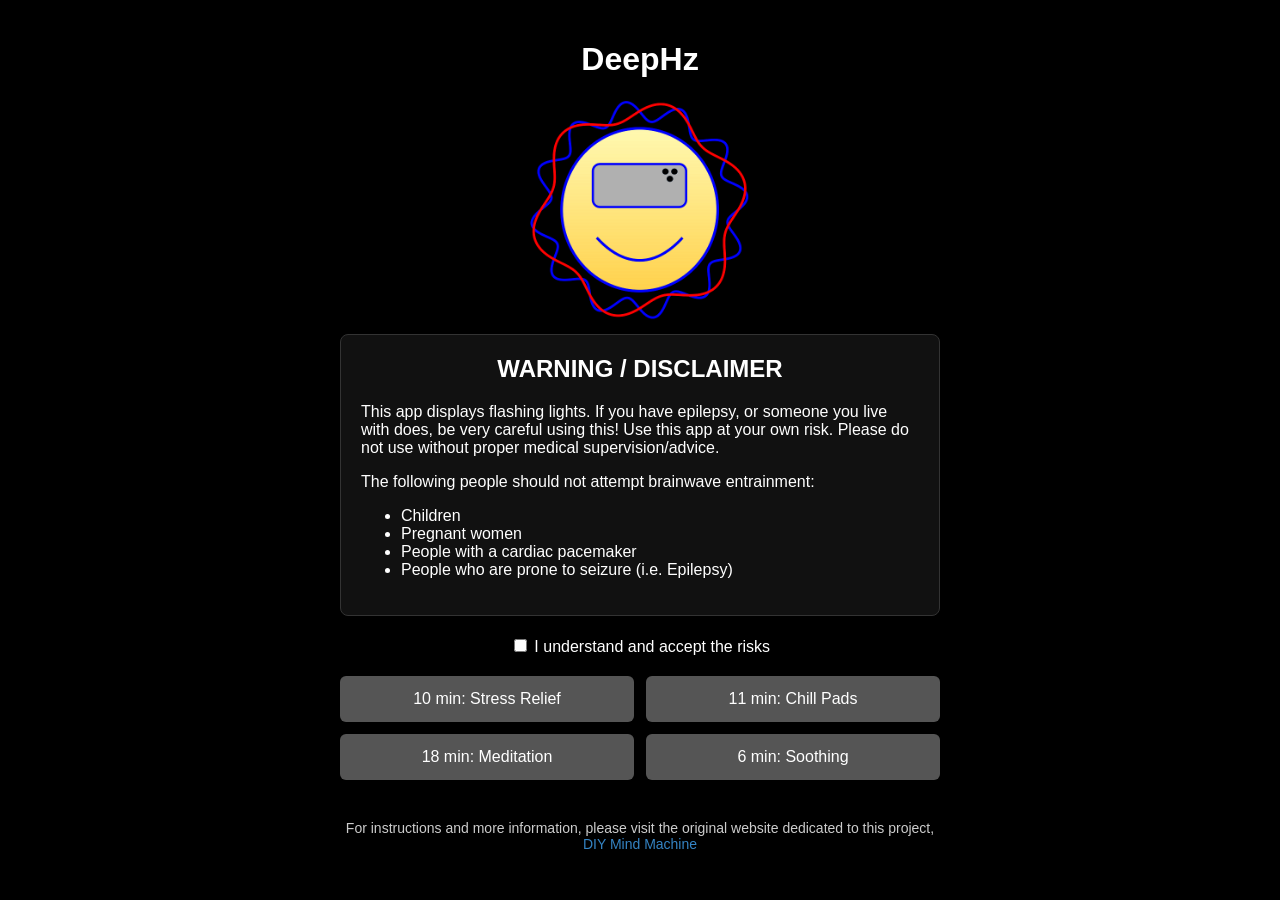
==== index.html @ f9a9bd78 "Add files via upload" ====
<!DOCTYPE html>
<html lang="en">
<head>
<meta charset="UTF-8">
<meta name="viewport" content="width=device-width, initial-scale=1.0">
<meta name="screen-orientation" content="portrait">
<meta name="theme-color" content="#000000">

<meta name="apple-mobile-web-app-capable" content="yes">
<meta name="apple-mobile-web-app-status-bar-style" content="black">
<meta name="apple-mobile-web-app-title" content="DeepHz">

<title>DeepHz</title>
<link rel="manifest" href="manifest.json">
<link rel="stylesheet" href="styles.css">
</head>

<body>

<!-- Overlay -->
<div id="overlay">
    <div class="overlay-content">
        <h1 id="appName">DeepHz</h1>
        <!-- Logo -->
        <img src="deepHz512x512.png" id="logo" alt="DeepHz Logo">

        <!-- Warning -->
        <div class="warning-box">
            <h2>WARNING / DISCLAIMER</h2>

            <p>
            This app displays flashing lights. If you have epilepsy, or someone you live with does, be very careful using this!
            Use this app at your own risk. Please do not use without proper medical
            supervision/advice.
            </p>

            <p>
            The following people should not attempt brainwave entrainment:
            </p>

            <ul>
                <li>Children</li>
                <li>Pregnant women</li>
                <li>People with a cardiac pacemaker</li>
                <li>People who are prone to seizure (i.e. Epilepsy)</li>
            </ul>
        </div>

        <!-- Checkbox -->
        <div class="acknowledge">
            <label>
                <input type="checkbox" id="agreeCheck">
                I understand and accept the risks
            </label>
        </div>

        <!-- Start Buttons -->
        <div class="session-buttons">

            <button onclick="startSession('session01')" disabled>10 min: Stress Relief</button>
            <button onclick="startSession('session02')" disabled>11 min: Chill Pads</button>
            <button onclick="startSession('session03')" disabled>18 min: Meditation</button>
            <button onclick="startSession('session04')" disabled>6 min: Soothing</button>

        </div>
         <p id="moreInfo">
                For instructions and more information, please visit the original website dedicated to this project,
                <a href="https://markmcla74.github.io/diymindmachine/" target="_blank" rel="noopener noreferrer">
                    DIY Mind Machine
                </a>
        </p>
    </div>
</div>
<canvas id="sessionCanvas"></canvas>
<audio id="audioPlayer" preload="auto"></audio>


<script src="script-deepHz.js?v=3"></script>
</body>
</html>
---- styles.css ----
body{
    margin:0;
    font-family:Arial, Helvetica, sans-serif;
    background:#0a0a0a;
    color:white;
}

/* Overlay */
#overlay{
position:fixed;
top:0;
left:0;
width:100%;
height:100%;
background:#000;

display:flex;
justify-content:center;
align-items:flex-start;

overflow-y:auto;   /* allows scrolling */
padding-top:20px;
}
/* Hide scrollbar but keep scrolling */

#overlay::-webkit-scrollbar{
display:none;
}

#overlay{
-ms-overflow-style:none;
scrollbar-width:none;
}
.overlay-content{
    width:90%;
    max-width:600px;
    text-align:center;
    padding-bottom:120px;
}

/* Logo */

#logo{
width:220px;
margin-bottom:10px;
}

/* Warning box */

.warning-box{
    background:#111;
    padding:20px;
    border-radius:8px;
    border:1px solid #333;
    margin-bottom:20px;
    text-align:left;
}

.warning-box h2{
    text-align:center;
    margin-top:0;
}

.warning-box ul{
    margin-top:10px;
}

/* Checkbox */

.acknowledge{
    margin-bottom:20px;
    font-size:16px;
}

/* Buttons */

.session-buttons{
    display:grid;
    grid-template-columns:1fr 1fr;
    gap:12px;
}

.session-buttons button{
    padding:14px;
    font-size:16px;
    border:none;
    border-radius:6px;
    background:#1e88e5;
    color:white;
    cursor:pointer;
    transition:0.2s;
}

.session-buttons button:disabled{
    background:#555;
    cursor:not-allowed;
}

.session-buttons button:hover:not(:disabled){
    background:#42a5f5;
}

#sessionCanvas{
position:fixed;
top:0;
left:0;
width:100%;
height:100%;
background:black;
display:none;
}

#moreInfo{
margin-top:40px;
font-size:14px;
opacity:0.8;
}
#moreInfo a{
color:#42a5f5;
text-decoration:none;
}

#moreInfo a:hover{
text-decoration:underline;
}
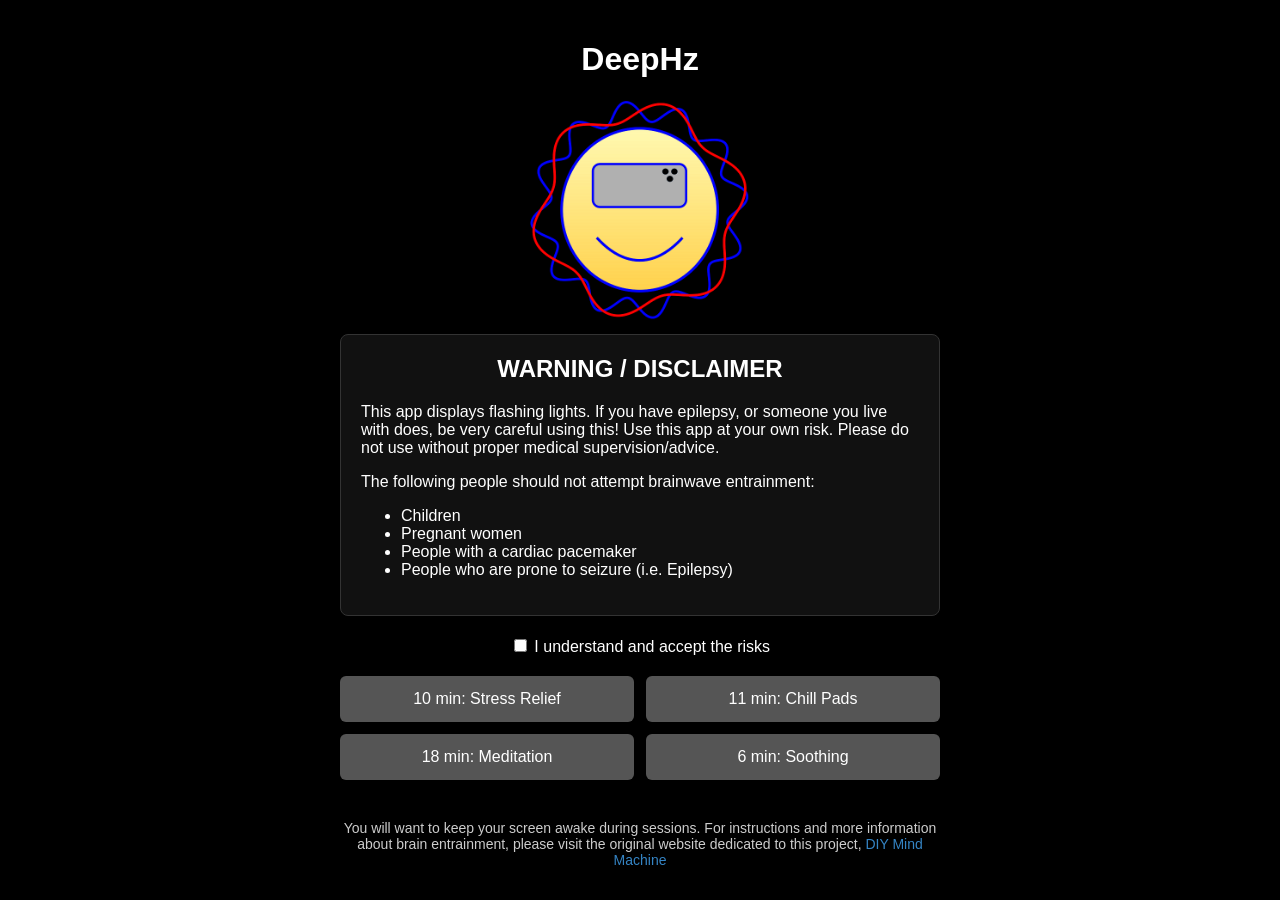
==== commit a56c9fba: "Add files via upload" ====
--- a/index.html
+++ b/index.html
@@ -63,12 +63,39 @@
             <button onclick="startSession('session04')" disabled>6 min: Soothing</button>
 
         </div>
+
+  <!-- iOS guidance -->
+
          <p id="moreInfo">
-                For instructions and more information, please visit the original website dedicated to this project,
+                 You will want to keep your screen awake during sessions. For instructions and more information about brain entrainment, please visit the original website dedicated to this project,
                 <a href="https://markmcla74.github.io/diymindmachine/" target="_blank" rel="noopener noreferrer">
                     DIY Mind Machine
                 </a>
         </p>
+
+        <!-- Audio Credits -->
+<footer id="audioCredits">
+    <h3>Audio Credits</h3>
+    <ul>
+        <li>
+            <strong>10 min: Stress Relief</strong> – "Venkatesananda" by Jesse Gallagher
+            (YouTube Audio Library)
+        </li>
+        <li>
+            <strong>11 min: Chill Pads</strong> – "meditativetiger-deep-bass-textures-downtempo-experimental-ambient-downtempo-383711.mp3"
+            (Pixabay)
+        </li>
+        <li>
+            <strong>18 min: Meditation</strong> – "Meditation Mer-Ka-Ba" by Jesse Gallagher
+            (YouTube Audio Library)
+        </li>
+        <li>
+            <strong>6 min: Soothing</strong> – "Soothing Tratak" by Jesse Gallagher
+            (YouTube Audio Library)
+        </li>
+    </ul>
+</footer>
+
     </div>
 </div>
 <canvas id="sessionCanvas"></canvas>
--- a/styles.css
+++ b/styles.css
@@ -36,7 +36,7 @@
     width:90%;
     max-width:600px;
     text-align:center;
-    padding-bottom:120px;
+    padding-bottom:40px;
 }
 
 /* Logo */
@@ -124,3 +124,26 @@
 #moreInfo a:hover{
 text-decoration:underline;
 }
+
+#audioCredits {
+text-align: center;
+padding: 20px;
+font-size: 0.85rem;
+color: #ccc;
+background: #000;
+}
+
+#audioCredits h3 {
+margin-bottom: 10px;
+font-size: 1rem;
+color: #fff;
+}
+
+#audioCredits ul {
+list-style: none;
+padding: 0;
+}
+
+#audioCredits li {
+margin: 6px 0;
+}
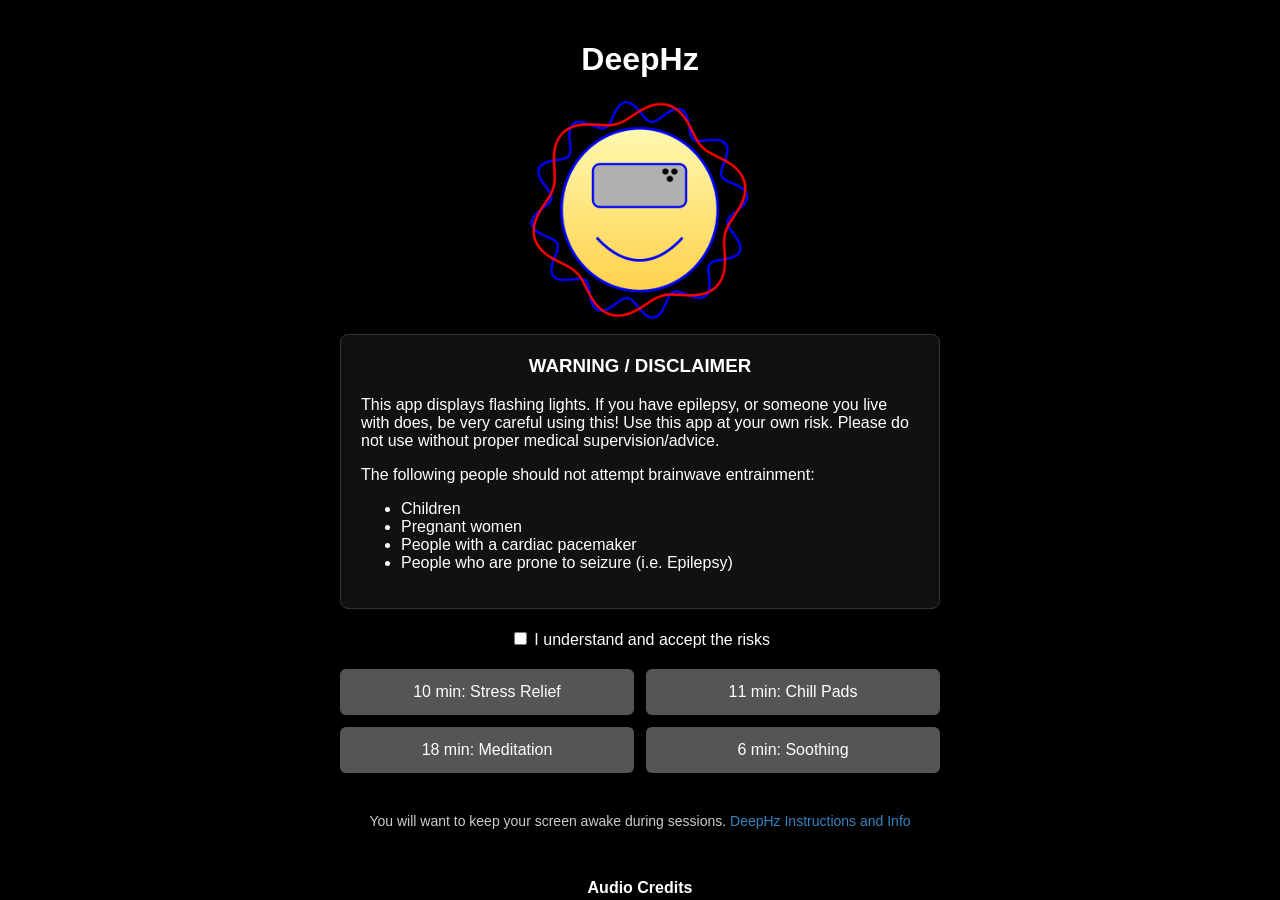
==== commit 5de357ad: "Add files via upload" ====
--- a/index.html
+++ b/index.html
@@ -26,7 +26,7 @@
 
         <!-- Warning -->
         <div class="warning-box">
-            <h2>WARNING / DISCLAIMER</h2>
+            <h3>WARNING / DISCLAIMER</h3>
 
             <p>
             This app displays flashing lights. If you have epilepsy, or someone you live with does, be very careful using this!
@@ -67,9 +67,9 @@
   <!-- iOS guidance -->
 
          <p id="moreInfo">
-                 You will want to keep your screen awake during sessions. For instructions and more information about brain entrainment, please visit the original website dedicated to this project,
-                <a href="https://markmcla74.github.io/diymindmachine/" target="_blank" rel="noopener noreferrer">
-                    DIY Mind Machine
+                 You will want to keep your screen awake during sessions.
+                <a href="Instructions-Info/instructions-info.html" target="_blank" rel="noopener noreferrer">
+                    DeepHz Instructions and Info
                 </a>
         </p>
 
--- a/styles.css
+++ b/styles.css
@@ -57,7 +57,7 @@
     text-align:left;
 }
 
-.warning-box h2{
+.warning-box h3{
     text-align:center;
     margin-top:0;
 }
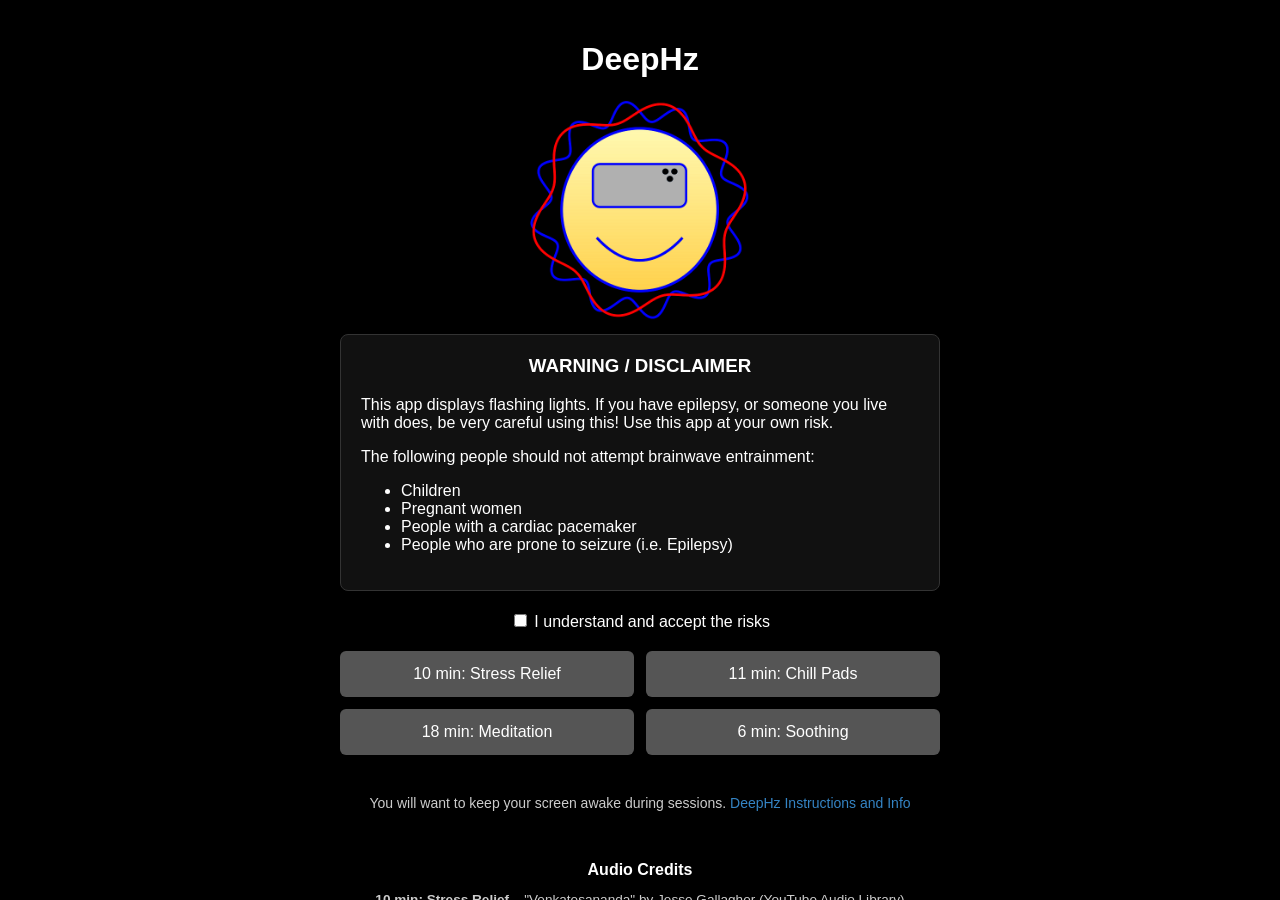
==== commit 74c34b74: "Add files via upload" ====
--- a/index.html
+++ b/index.html
@@ -30,8 +30,7 @@
 
             <p>
             This app displays flashing lights. If you have epilepsy, or someone you live with does, be very careful using this!
-            Use this app at your own risk. Please do not use without proper medical
-            supervision/advice.
+            Use this app at your own risk.
             </p>
 
             <p>
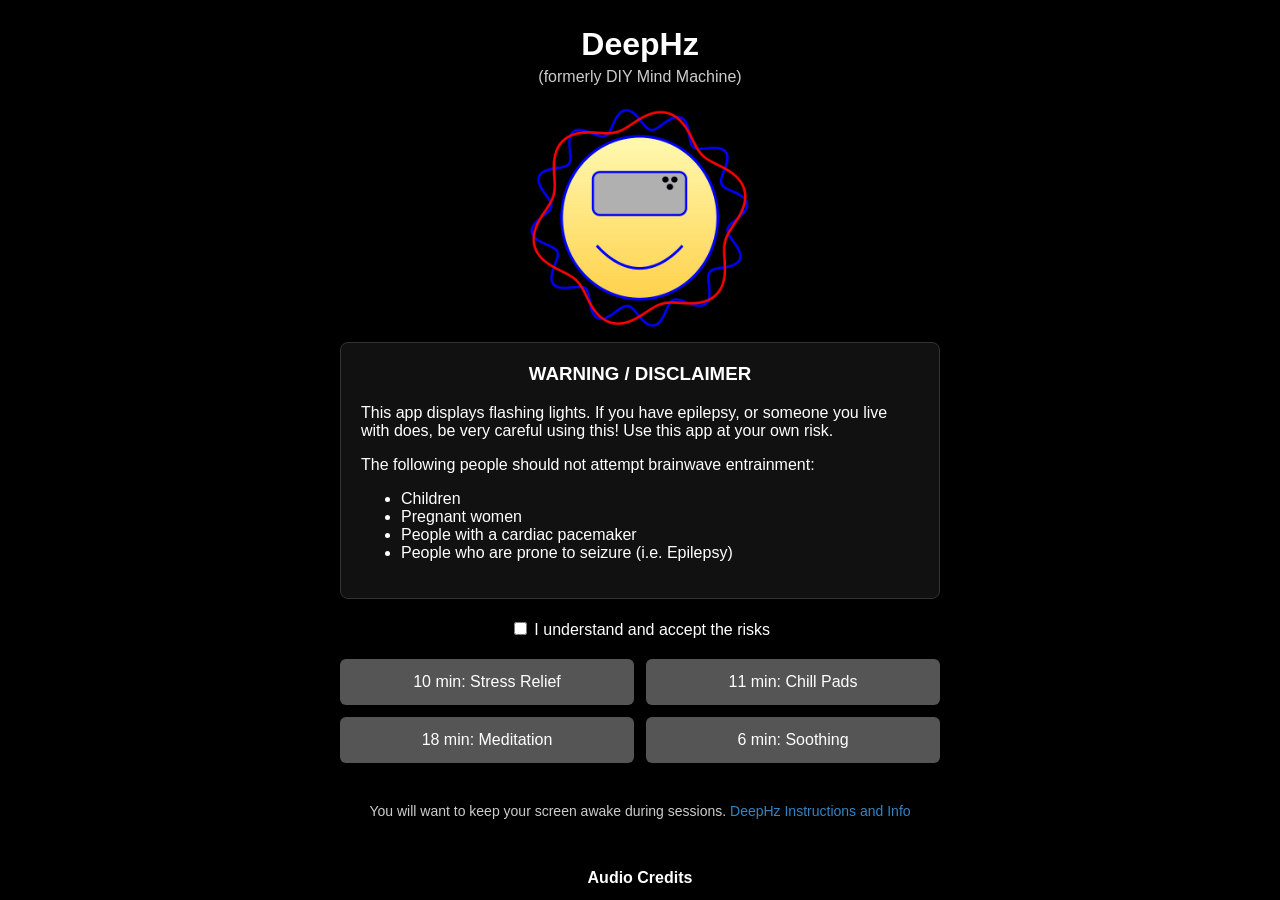
==== commit 5625fdda: "Add files via upload" ====
--- a/index.html
+++ b/index.html
@@ -20,7 +20,7 @@
 <!-- Overlay -->
 <div id="overlay">
     <div class="overlay-content">
-        <h1 id="appName">DeepHz</h1>
+       <h1 id="appName"> DeepHz <span class="subtitle">(formerly DIY Mind Machine)</span> </h1>
         <!-- Logo -->
         <img src="deepHz512x512.png" id="logo" alt="DeepHz Logo">
 
--- a/styles.css
+++ b/styles.css
@@ -20,7 +20,7 @@
 align-items:flex-start;
 
 overflow-y:auto;   /* allows scrolling */
-padding-top:20px;
+padding-top:5px;
 }
 /* Hide scrollbar but keep scrolling */
 
@@ -39,6 +39,14 @@
     padding-bottom:40px;
 }
 
+
+.subtitle {
+    display: block;
+    font-size: 0.5em;
+    font-weight: normal;
+    opacity: 0.8;
+    margin-top: 5px;
+}
 /* Logo */
 
 #logo{
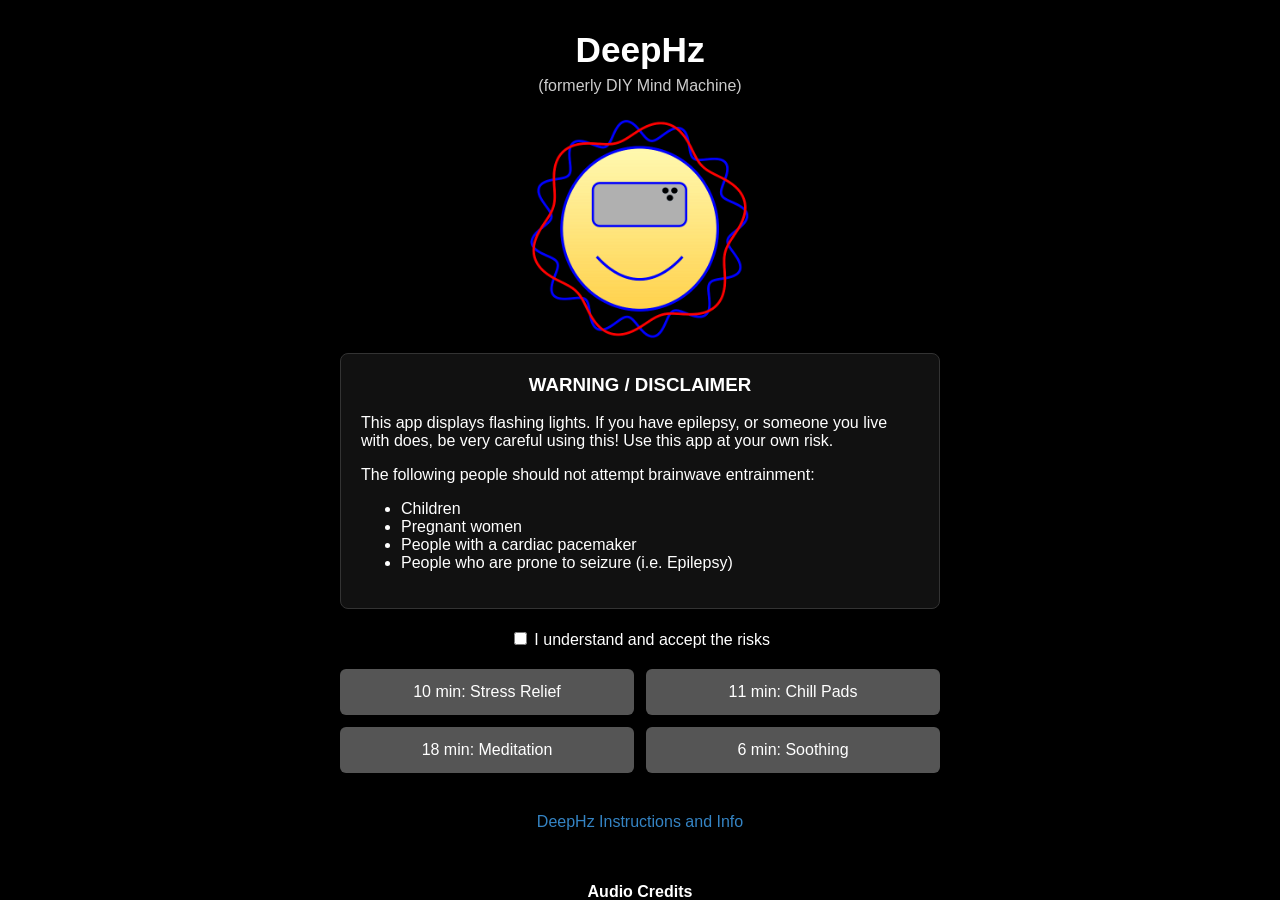
==== commit bc0ef7e4: "Add files via upload" ====
--- a/index.html
+++ b/index.html
@@ -66,7 +66,6 @@
   <!-- iOS guidance -->
 
          <p id="moreInfo">
-                 You will want to keep your screen awake during sessions.
                 <a href="Instructions-Info/instructions-info.html" target="_blank" rel="noopener noreferrer">
                     DeepHz Instructions and Info
                 </a>
--- a/styles.css
+++ b/styles.css
@@ -39,10 +39,14 @@
     padding-bottom:40px;
 }
 
+#appName {
+font-size: 2.2rem;
+line-height: 1.2;
+}
 
 .subtitle {
     display: block;
-    font-size: 0.5em;
+    font-size: 1rem;   /* fixed size instead of em */
     font-weight: normal;
     opacity: 0.8;
     margin-top: 5px;
@@ -121,7 +125,7 @@
 
 #moreInfo{
 margin-top:40px;
-font-size:14px;
+font-size:16px;
 opacity:0.8;
 }
 #moreInfo a{
